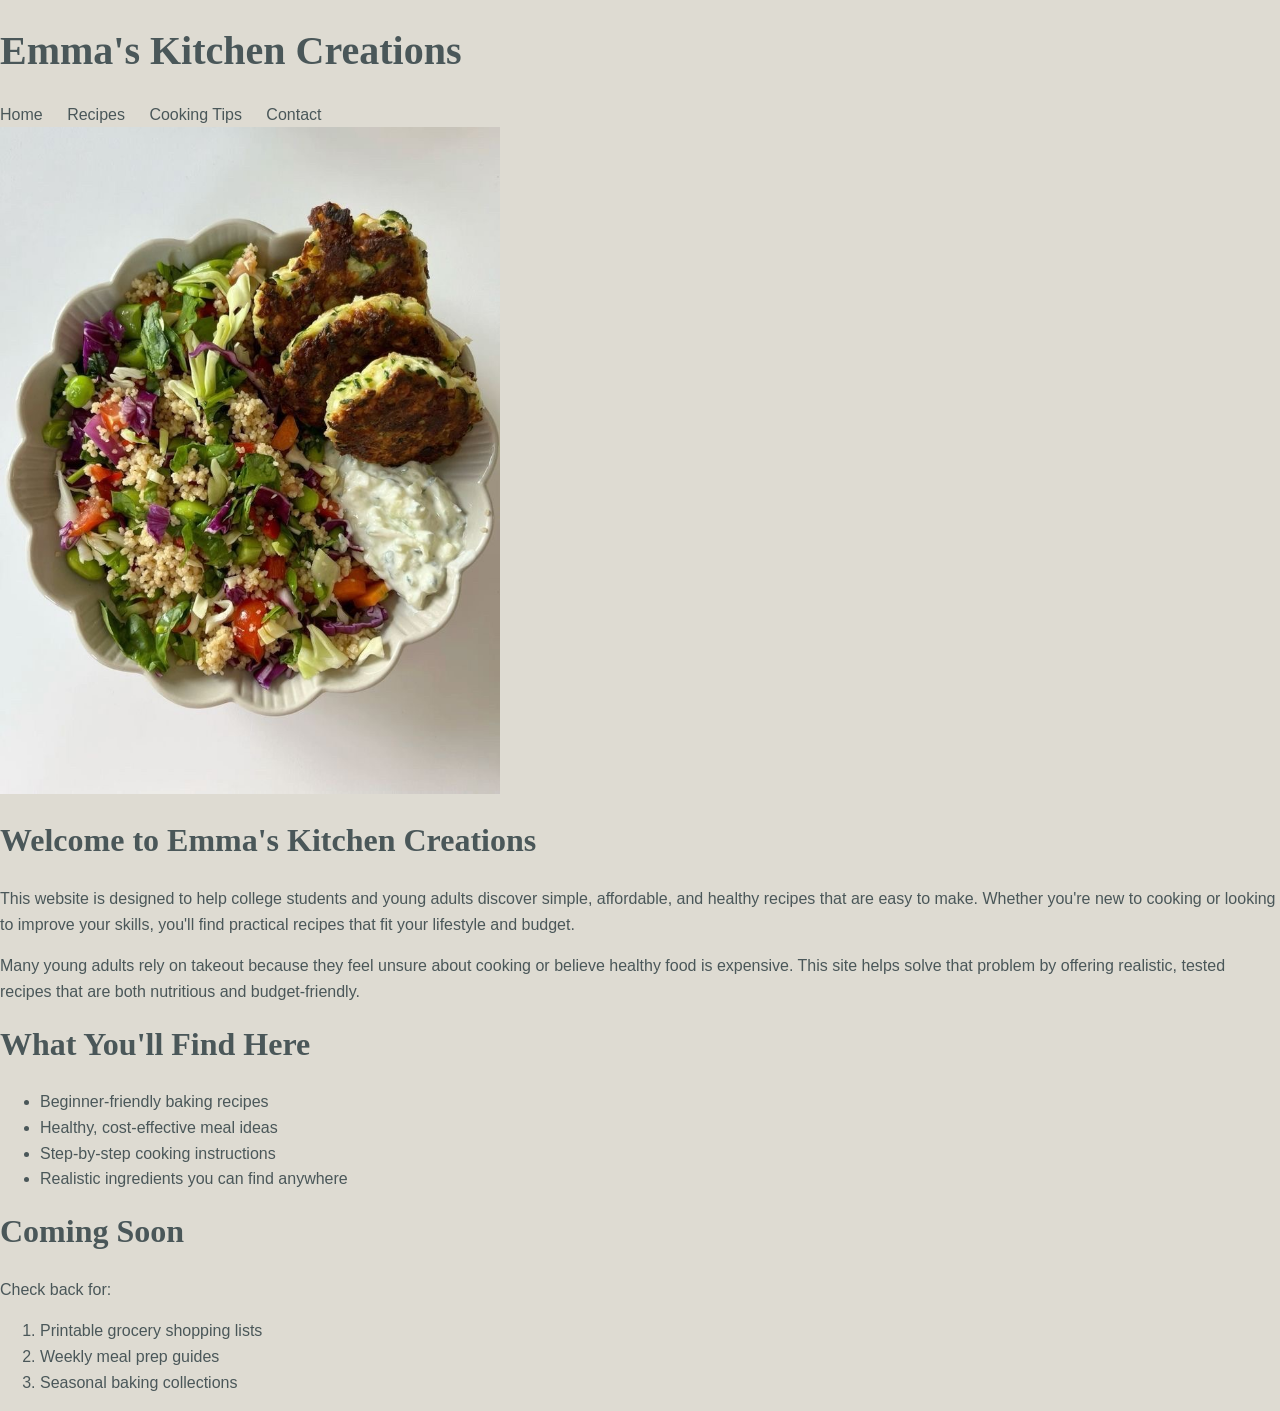
==== emma'skitchencreations/index.html @ 8b3f1259 "Update index.html" ====
<!DOCTYPE html>
<html lang="en">
<head>
  <meta charset="UTF-8">
  <meta name="viewport" content="width=device-width, initial-scale=1.0">
  <title>Emma's Kitchen Creations | Home</title>
  <link rel="stylesheet" href="css/styles.css">
</head>
<body>
    <h1>Emma's Kitchen Creations</h1>
    <nav>
      <ul>
        <li><a href="index.html">Home</a></li>
        <li><a href="recipes.html">Recipes</a></li>
        <li><a href="tips.html">Cooking Tips</a></li>
        <li><a href="contact.html">Contact</a></li>
      </ul>
    </nav>

    <img src="recipe1.jpg"
           alt="Zucchini patties paired with greek salad and rice recipe"
           width="500">

      <h2>Welcome to Emma's Kitchen Creations</h2>

      <p>This website is designed to help college students and young adults
        discover simple, affordable, and healthy recipes that are easy to make.
        Whether you're new to cooking or looking to improve your skills,
        you'll find practical recipes that fit your lifestyle and budget.</p>

      <p>Many young adults rely on takeout because they feel unsure about
        cooking or believe healthy food is expensive. This site helps solve
        that problem by offering realistic, tested recipes that are both
        nutritious and budget-friendly.</p>

      <h2>What You'll Find Here</h2>
      <ul>
        <li>Beginner-friendly baking recipes</li>
        <li>Healthy, cost-effective meal ideas</li>
        <li>Step-by-step cooking instructions</li>
        <li>Realistic ingredients you can find anywhere</li>
      </ul>

      <h2>Coming Soon</h2>
      <p>Check back for:</p>
      <ol>
        <li>Printable grocery shopping lists</li>
        <li>Weekly meal prep guides</li>
        <li>Seasonal baking collections</li>
      </ol>
    </body>
</html>
---- emma'skitchencreations/css/styles.css ----
/* ===================
   Color Scheme
   ===================
   Primary: #F7E1D7 (powder petal)
   Primary hover: #EDAFB8 (cherry blossom)
   Text: #4A5759 (iron grey)
   Text muted: #6b7280
   Background: #DEDBD2 (dust grey)
   Border: #B0C4B1 (ash grey)
*/

/* ===================
   Reset & Base
   =================== */

* {
    box-sizing: border-box;
}

body {
    margin: 0;
    font-family: 'Segoe UI', Tahoma, sans-serif;
    font-size: 16px;
    line-height: 1.6;
    color: #4A5759;
    background-color: #DEDBD2;
}

/* ===================
   Typography
   =================== */

h1, h2, h3 {
    font-family: Georgia, serif;
    line-height: 1.2;
    color: #4A5759;
}

h1 {
    font-size: 2.5rem;
}

h2 {
    font-size: 2rem;
    margin-top: 20px;
}

h3 {
    font-size: 1.5rem;
}

p {
    margin-bottom: 16px;
}

/* Links */

a {
    color: #EDAFB8;
}

a:hover {
    color: #4A5759;
    text-decoration: none;
}

/* ===================
   Layout
   =================== */

header {
    padding: 20px;
    background-color: #F7E1D7;
    border-bottom: 1px solid #B0C4B1;
    text-align: center
}

main {
    padding: 40px 20px;
    max-width: 1000px;
    margin: 0 auto;
}

footer {
    padding: 20px;
    border-top: 1px solid #B0C4B1;
    text-align: center;
    background-color: #F7E1D7;
}

/* ===================
   Navigation
   =================== */

nav ul {
    list-style: none;
    padding: 0;
    margin: 10px 0 0 0;
}

nav li {
    display: inline;
    margin-right: 20px;
}

nav a {
    text-decoration: none;
    color: #4A5759;
    font-weight: 500;
}

nav a:hover {
    color: #EDAFB8;
    text-decoration: underline;
}

/* ===================
   Components
   =================== */

/* Section spacing */

section {
    margin-bottom: 30px;
}

/* Simple card-style blocks (useful for recipes later) */

.card {
    background-color: #F7E1D7;
    border: 1px solid #B0C4B1;
    padding: 20px;
    border-radius: 8px;
    margin-bottom: 20px;
}

/* Buttons */

button {
    background-color: #EDAFB8;
    color: #4A5759;
    border: none;
    padding: 10px 18px;
    border-radius: 5px;
    cursor: pointer;
}

button:hover {
    background-color: #F7E1D7;
}
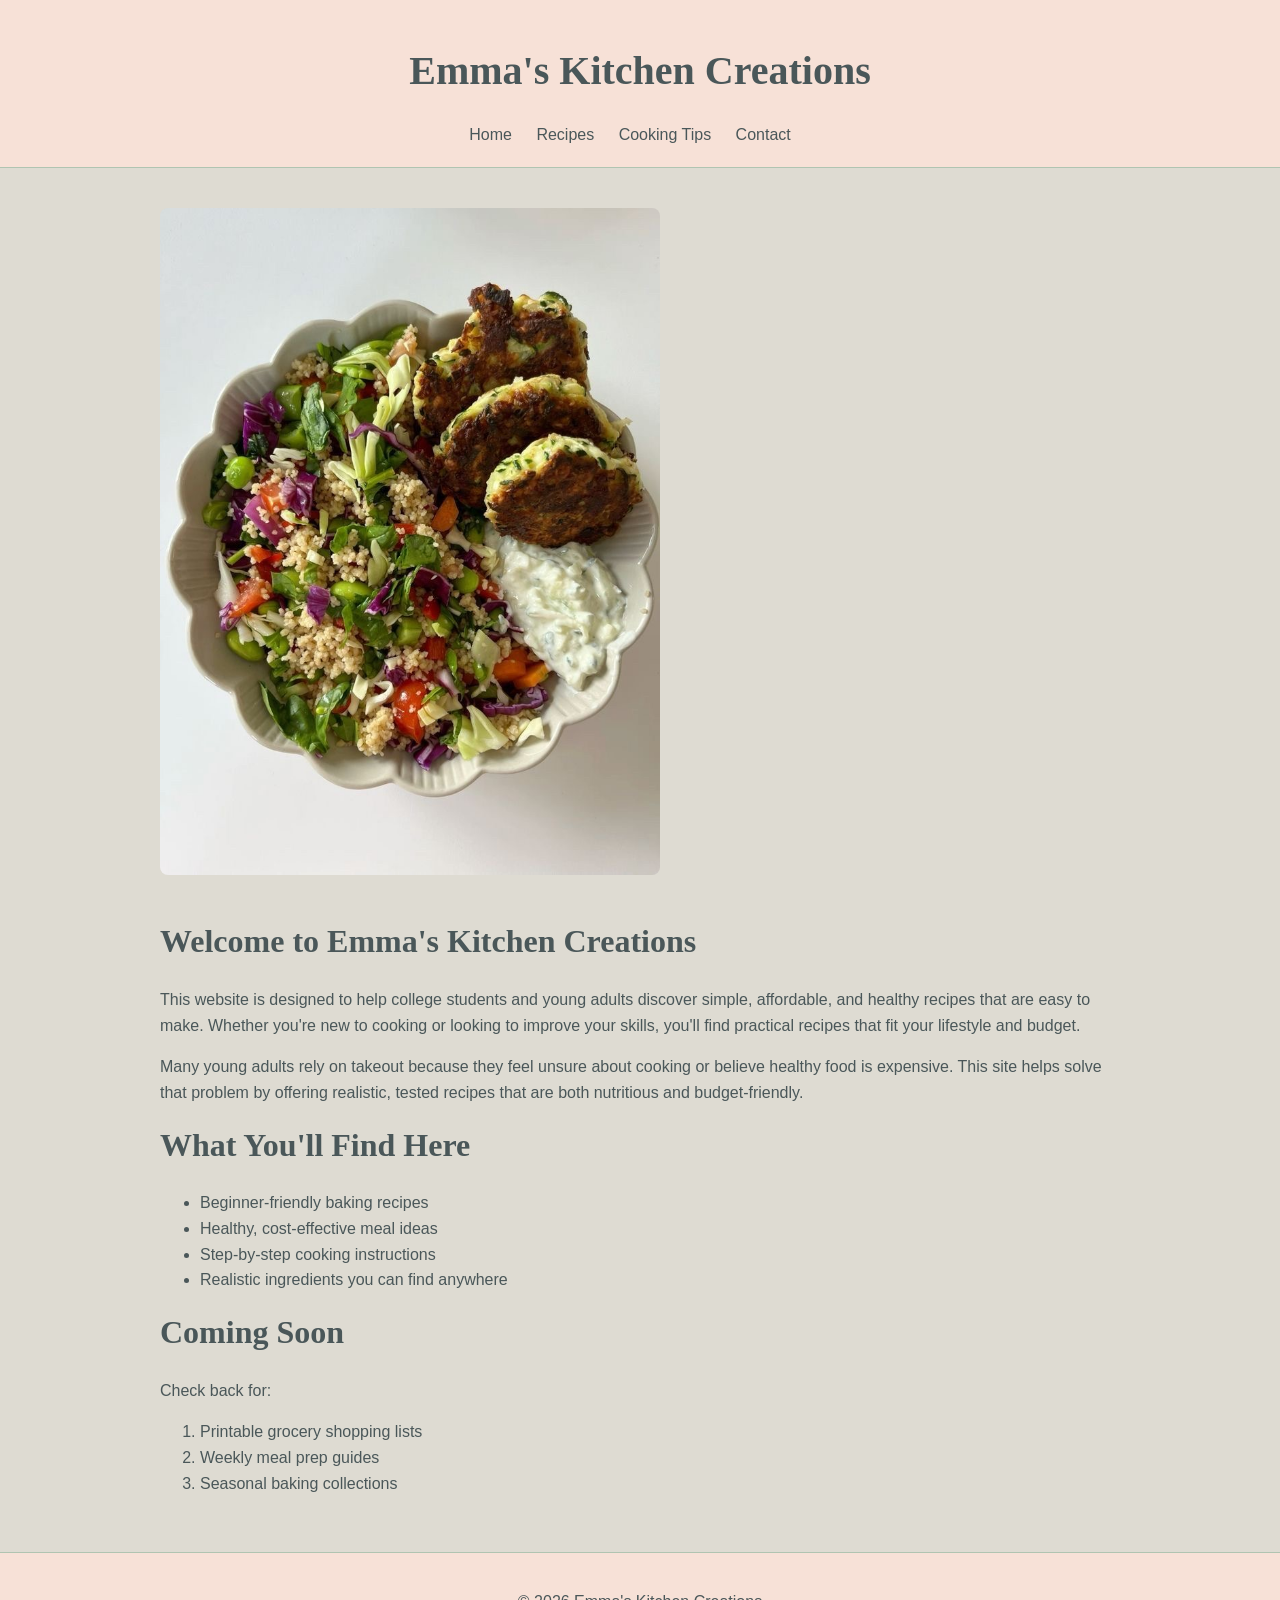
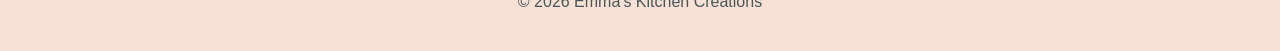
==== commit 27145b3a: "Update index.html" ====
--- a/emma'skitchencreations/index.html
+++ b/emma'skitchencreations/index.html
@@ -7,46 +7,62 @@
   <link rel="stylesheet" href="css/styles.css">
 </head>
 <body>
-    <h1>Emma's Kitchen Creations</h1>
-    <nav>
-      <ul>
-        <li><a href="index.html">Home</a></li>
-        <li><a href="recipes.html">Recipes</a></li>
-        <li><a href="tips.html">Cooking Tips</a></li>
-        <li><a href="contact.html">Contact</a></li>
-      </ul>
-    </nav>
 
-    <img src="recipe1.jpg"
-           alt="Zucchini patties paired with greek salad and rice recipe"
-           width="500">
+<header>
+  <h1>Emma's Kitchen Creations</h1>
 
-      <h2>Welcome to Emma's Kitchen Creations</h2>
+  <nav>
+    <ul>
+      <li><a href="index.html">Home</a></li>
+      <li><a href="recipes.html">Recipes</a></li>
+      <li><a href="tips.html">Cooking Tips</a></li>
+      <li><a href="contact.html">Contact</a></li>
+    </ul>
+  </nav>
+</header>
 
-      <p>This website is designed to help college students and young adults
-        discover simple, affordable, and healthy recipes that are easy to make.
-        Whether you're new to cooking or looking to improve your skills,
-        you'll find practical recipes that fit your lifestyle and budget.</p>
+<main>
 
-      <p>Many young adults rely on takeout because they feel unsure about
-        cooking or believe healthy food is expensive. This site helps solve
-        that problem by offering realistic, tested recipes that are both
-        nutritious and budget-friendly.</p>
+  <img src="recipe1.jpg"
+       alt="Zucchini patties paired with greek salad and rice recipe"
+       width="500">
 
-      <h2>What You'll Find Here</h2>
-      <ul>
-        <li>Beginner-friendly baking recipes</li>
-        <li>Healthy, cost-effective meal ideas</li>
-        <li>Step-by-step cooking instructions</li>
-        <li>Realistic ingredients you can find anywhere</li>
-      </ul>
+  <h2>Welcome to Emma's Kitchen Creations</h2>
 
-      <h2>Coming Soon</h2>
-      <p>Check back for:</p>
-      <ol>
-        <li>Printable grocery shopping lists</li>
-        <li>Weekly meal prep guides</li>
-        <li>Seasonal baking collections</li>
-      </ol>
-    </body>
+  <p>This website is designed to help college students and young adults
+  discover simple, affordable, and healthy recipes that are easy to make.
+  Whether you're new to cooking or looking to improve your skills,
+  you'll find practical recipes that fit your lifestyle and budget.</p>
+
+  <p>Many young adults rely on takeout because they feel unsure about
+  cooking or believe healthy food is expensive. This site helps solve
+  that problem by offering realistic, tested recipes that are both
+  nutritious and budget-friendly.</p>
+
+  <h2>What You'll Find Here</h2>
+
+  <ul>
+    <li>Beginner-friendly baking recipes</li>
+    <li>Healthy, cost-effective meal ideas</li>
+    <li>Step-by-step cooking instructions</li>
+    <li>Realistic ingredients you can find anywhere</li>
+  </ul>
+
+  <h2>Coming Soon</h2>
+
+  <p>Check back for:</p>
+
+  <ol>
+    <li>Printable grocery shopping lists</li>
+    <li>Weekly meal prep guides</li>
+    <li>Seasonal baking collections</li>
+  </ol>
+
+</main>
+
+<footer>
+  <p>© 2026 Emma's Kitchen Creations</p>
+</footer>
+
+</body>
 </html>
--- a/emma'skitchencreations/css/styles.css
+++ b/emma'skitchencreations/css/styles.css
@@ -117,6 +117,13 @@
 /* ===================
    Components
    =================== */
+   
+   img {
+    max-width: 100%;
+    height: auto;
+    border-radius: 8px;
+    margin-bottom: 20px;
+}
 
 /* Section spacing */
 
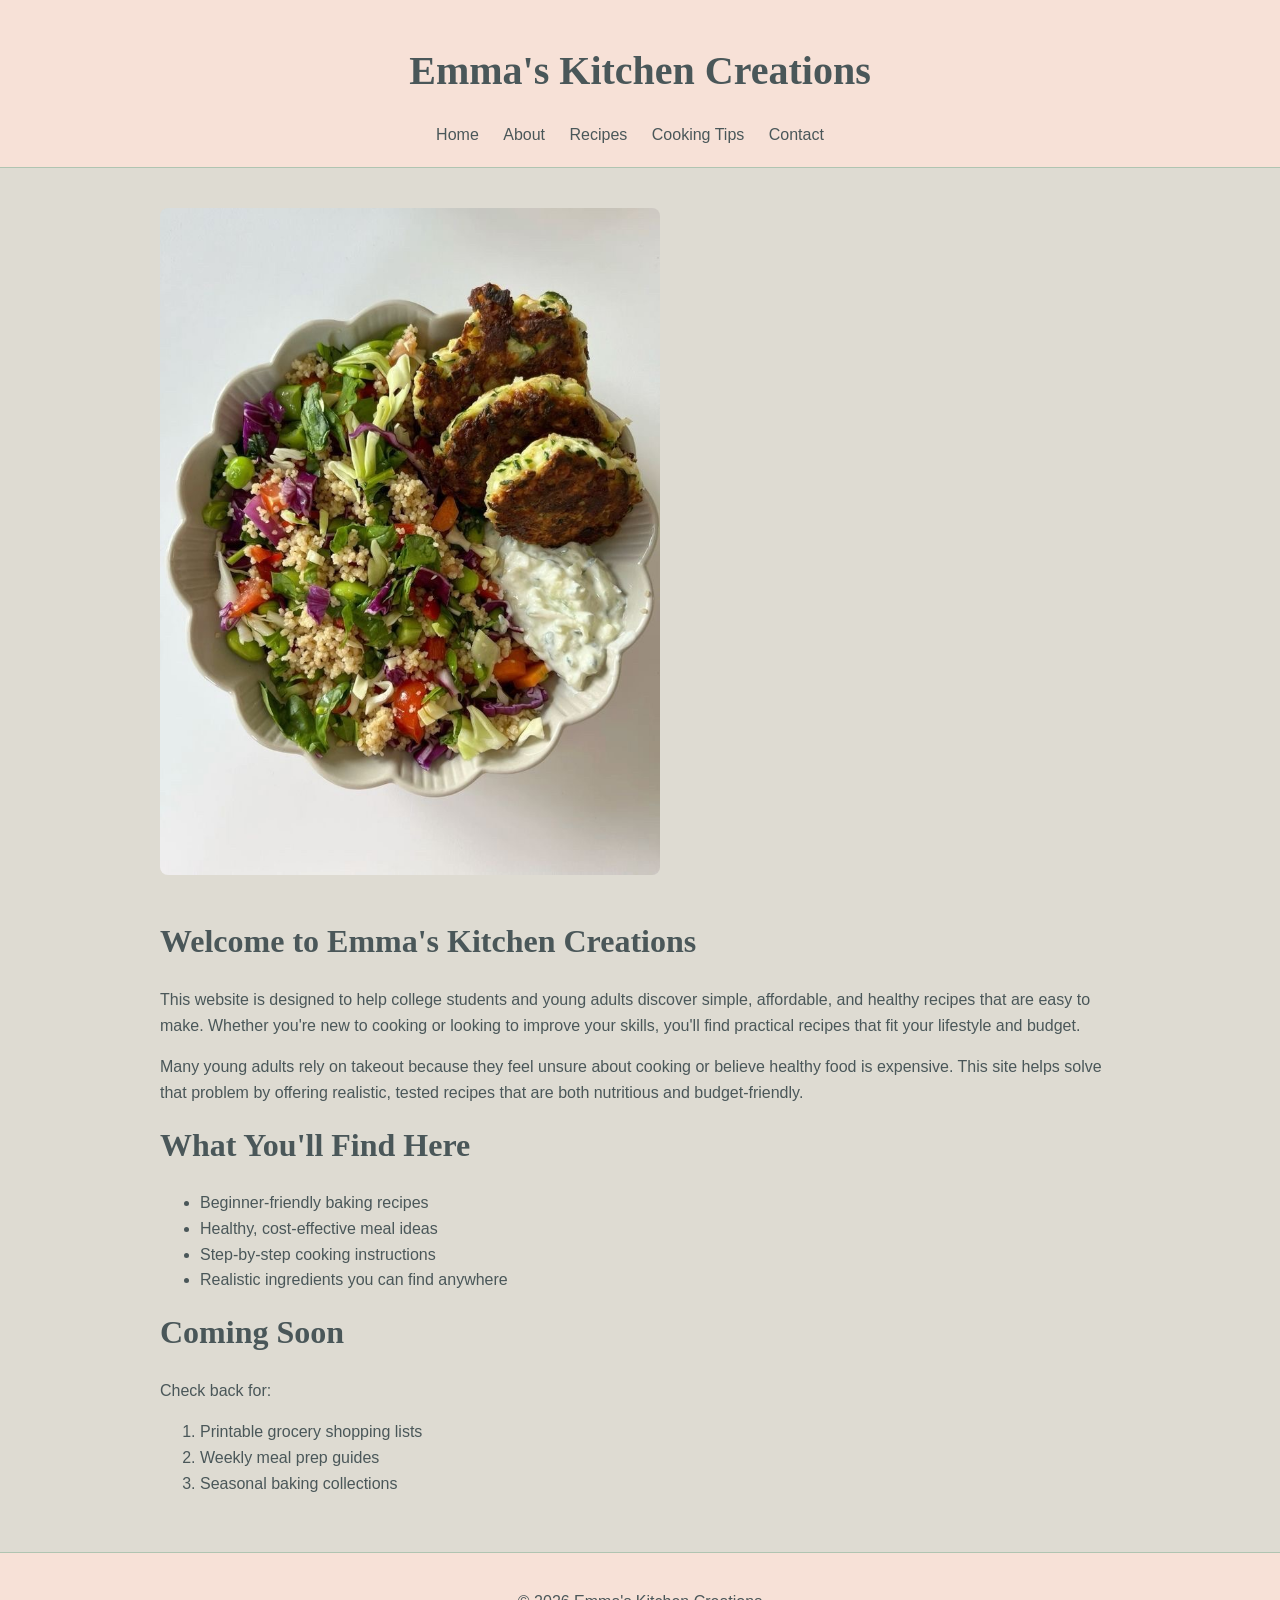
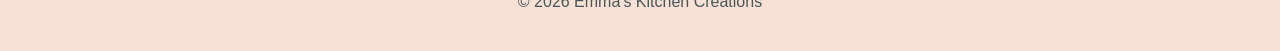
==== commit 8ea3bf21: "Update index.html" ====
--- a/emma'skitchencreations/index.html
+++ b/emma'skitchencreations/index.html
@@ -11,14 +11,15 @@
 <header>
   <h1>Emma's Kitchen Creations</h1>
 
-  <nav>
-    <ul>
-      <li><a href="index.html">Home</a></li>
-      <li><a href="recipes.html">Recipes</a></li>
-      <li><a href="tips.html">Cooking Tips</a></li>
-      <li><a href="contact.html">Contact</a></li>
-    </ul>
-  </nav>
+   <nav>
+      <ul>
+        <li><a href="index.html">Home</a></li>
+        <li><a href="about.html">About</a></li>
+        <li><a href="recipes.html">Recipes</a></li>
+        <li><a href="tips.html">Cooking Tips</a></li>
+        <li><a href="contact.html">Contact</a></li>
+      </ul>
+    </nav>
 </header>
 
 <main>
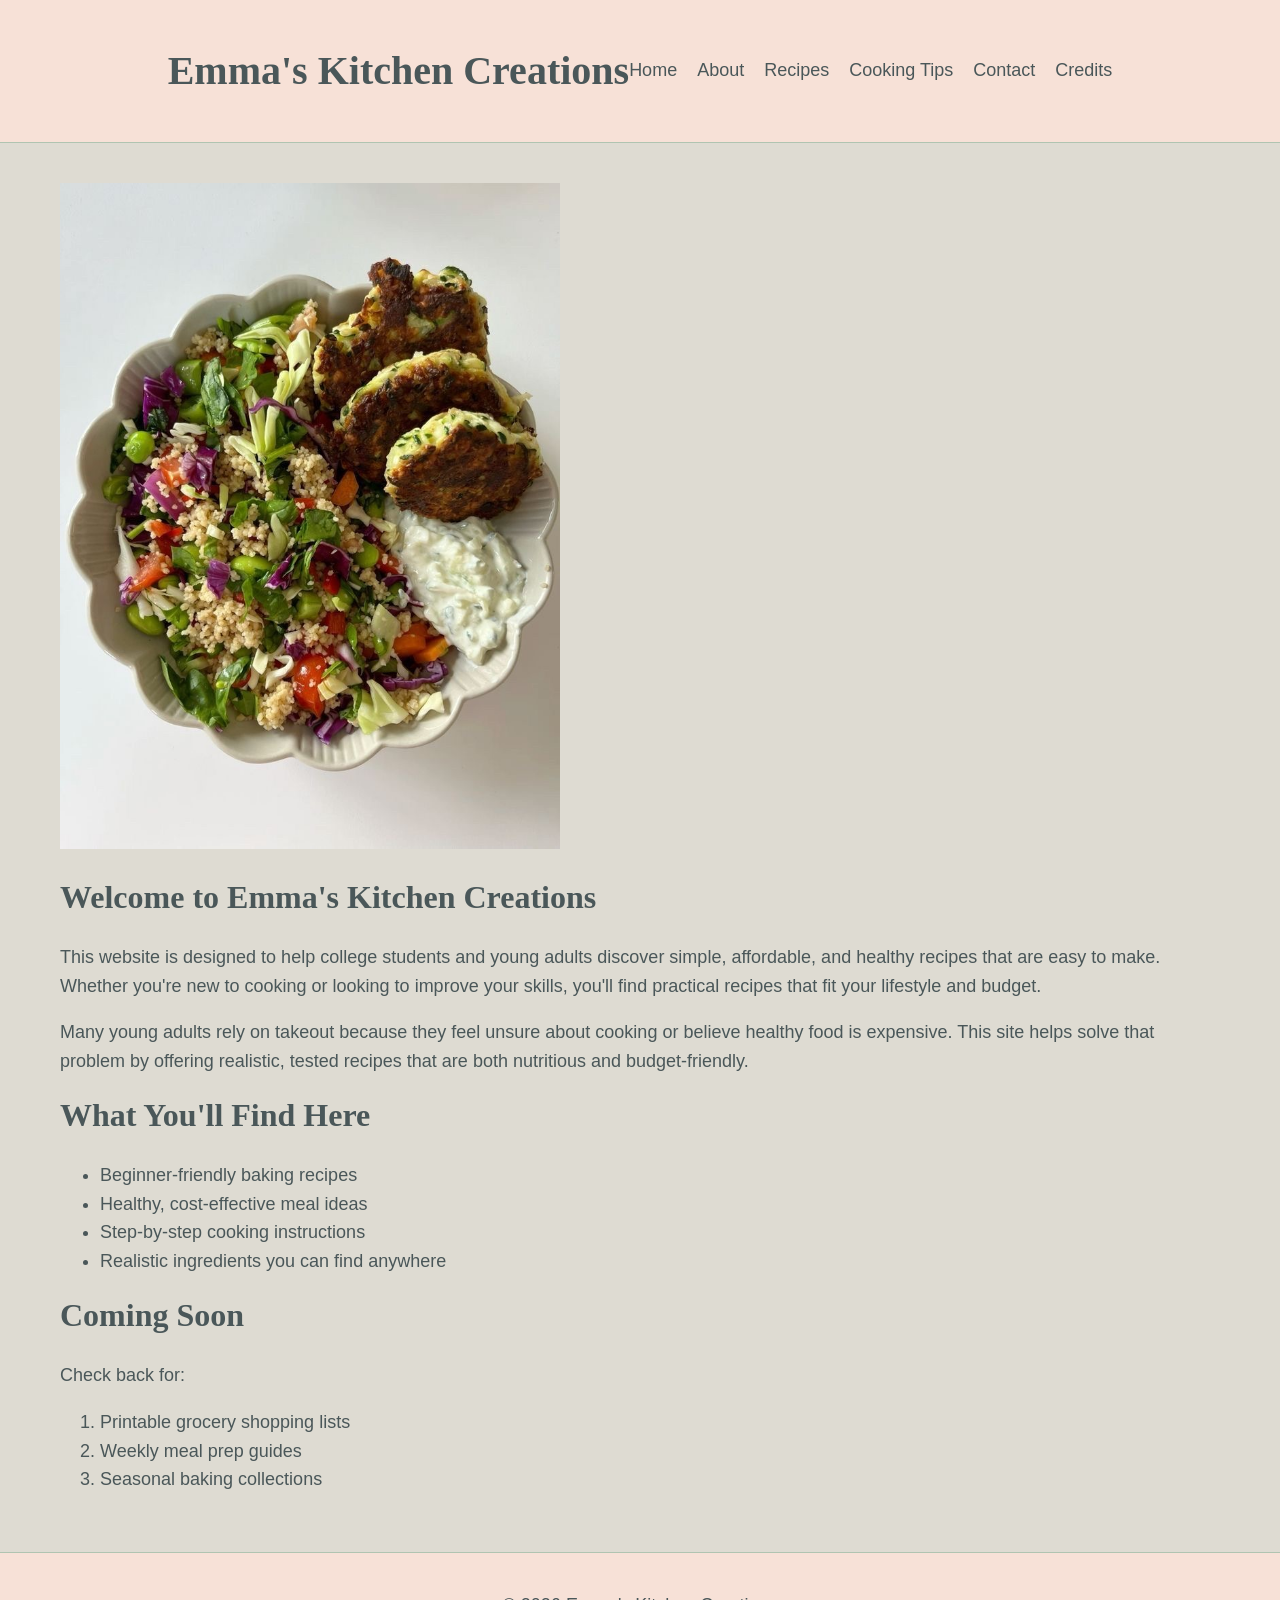
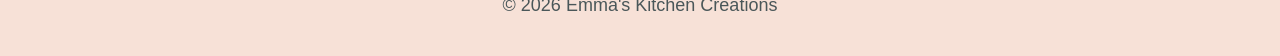
==== commit f67fcf39: "Update index.html" ====
--- a/emma'skitchencreations/index.html
+++ b/emma'skitchencreations/index.html
@@ -8,20 +8,24 @@
 </head>
 <body>
 
-<header>
-  <h1>Emma's Kitchen Creations</h1>
+   <header>
 
-   <nav>
-      <ul>
+    <div class="header-container">
+    <h1 class="site-title">Emma's Kitchen Creations</h1>
+
+     <nav>
+      <ul class="nav-links">
         <li><a href="index.html">Home</a></li>
         <li><a href="about.html">About</a></li>
         <li><a href="recipes.html">Recipes</a></li>
         <li><a href="tips.html">Cooking Tips</a></li>
         <li><a href="contact.html">Contact</a></li>
+        <li><a href="credits.html">Credits</a></li>
       </ul>
     </nav>
-</header>
+  </div>
 
+  </header>
 <main>
 
   <img src="recipe1.jpg"
--- a/emma'skitchencreations/css/styles.css
+++ b/emma'skitchencreations/css/styles.css
@@ -26,6 +26,12 @@
     background-color: #DEDBD2;
 }
 
+/* Responsive Images */
+img {
+  max-width: 100%;
+  height: auto;
+}
+
 /* ===================
    Typography
    =================== */
@@ -72,8 +78,12 @@
     padding: 20px;
     background-color: #F7E1D7;
     border-bottom: 1px solid #B0C4B1;
-    text-align: center
-}
+    
+    display: flex;
+    flex-direction: column;
+    align-items: center;
+}
+
 
 main {
     padding: 40px 20px;
@@ -91,38 +101,57 @@
 /* ===================
    Navigation
    =================== */
-
-nav ul {
+/* ===================
+   Navigation (Flexbox)
+   =================== */
+
+.header-container {
+    display: flex;
+    justify-content: space-between;
+    align-items: center;
+    max-width: 1000px;
+    margin: 0 auto;
+}
+
+.nav-links {
+    display: flex;
     list-style: none;
+    gap: 20px;
     padding: 0;
-    margin: 10px 0 0 0;
-}
-
-nav li {
-    display: inline;
-    margin-right: 20px;
-}
-
-nav a {
+    margin: 0;
+}
+
+.nav-links a {
     text-decoration: none;
-    color: #4A5759;
     font-weight: 500;
-}
-
-nav a:hover {
+    color: #4A5759;
+}
+
+.nav-links a:hover {
     color: #EDAFB8;
-    text-decoration: underline;
 }
 
 /* ===================
    Components
    =================== */
-   
-   img {
-    max-width: 100%;
-    height: auto;
+
+.recipe-grid {
+    display: flex;
+    gap: 20px;
+    flex-wrap: wrap;
+}
+
+.card {
+    flex: 1 1 250px;
+    background-color: #F7E1D7;
+    border: 1px solid #B0C4B1;
     border-radius: 8px;
-    margin-bottom: 20px;
+    padding: 15px;
+}
+
+.card img {
+    width: 100%;
+    border-radius: 8px;
 }
 
 /* Section spacing */
@@ -155,3 +184,46 @@
 button:hover {
     background-color: #F7E1D7;
 }
+
+/* ===== Tablet (768px and up) ===== */
+
+@media (min-width: 768px) {
+
+  header {
+    flex-direction: row;
+    justify-content: space-between;
+  }
+
+  .nav-links {
+  flex-direction: row;
+  gap: 20px;
+}
+
+ .recipe-grid {
+  flex-direction: row;
+  flex-wrap: wrap;
+}
+
+  .card {
+    flex: 1 1 45%;
+  }
+
+}
+/* ===== Desktop (1024px and up) ===== */
+
+@media (min-width: 1024px) {
+
+  main {
+    max-width: 1200px;
+    margin: 0 auto;
+  }
+
+  body {
+    font-size: 18px;
+  }
+
+  .card {
+    flex: 1 1 30%;
+  }
+
+}
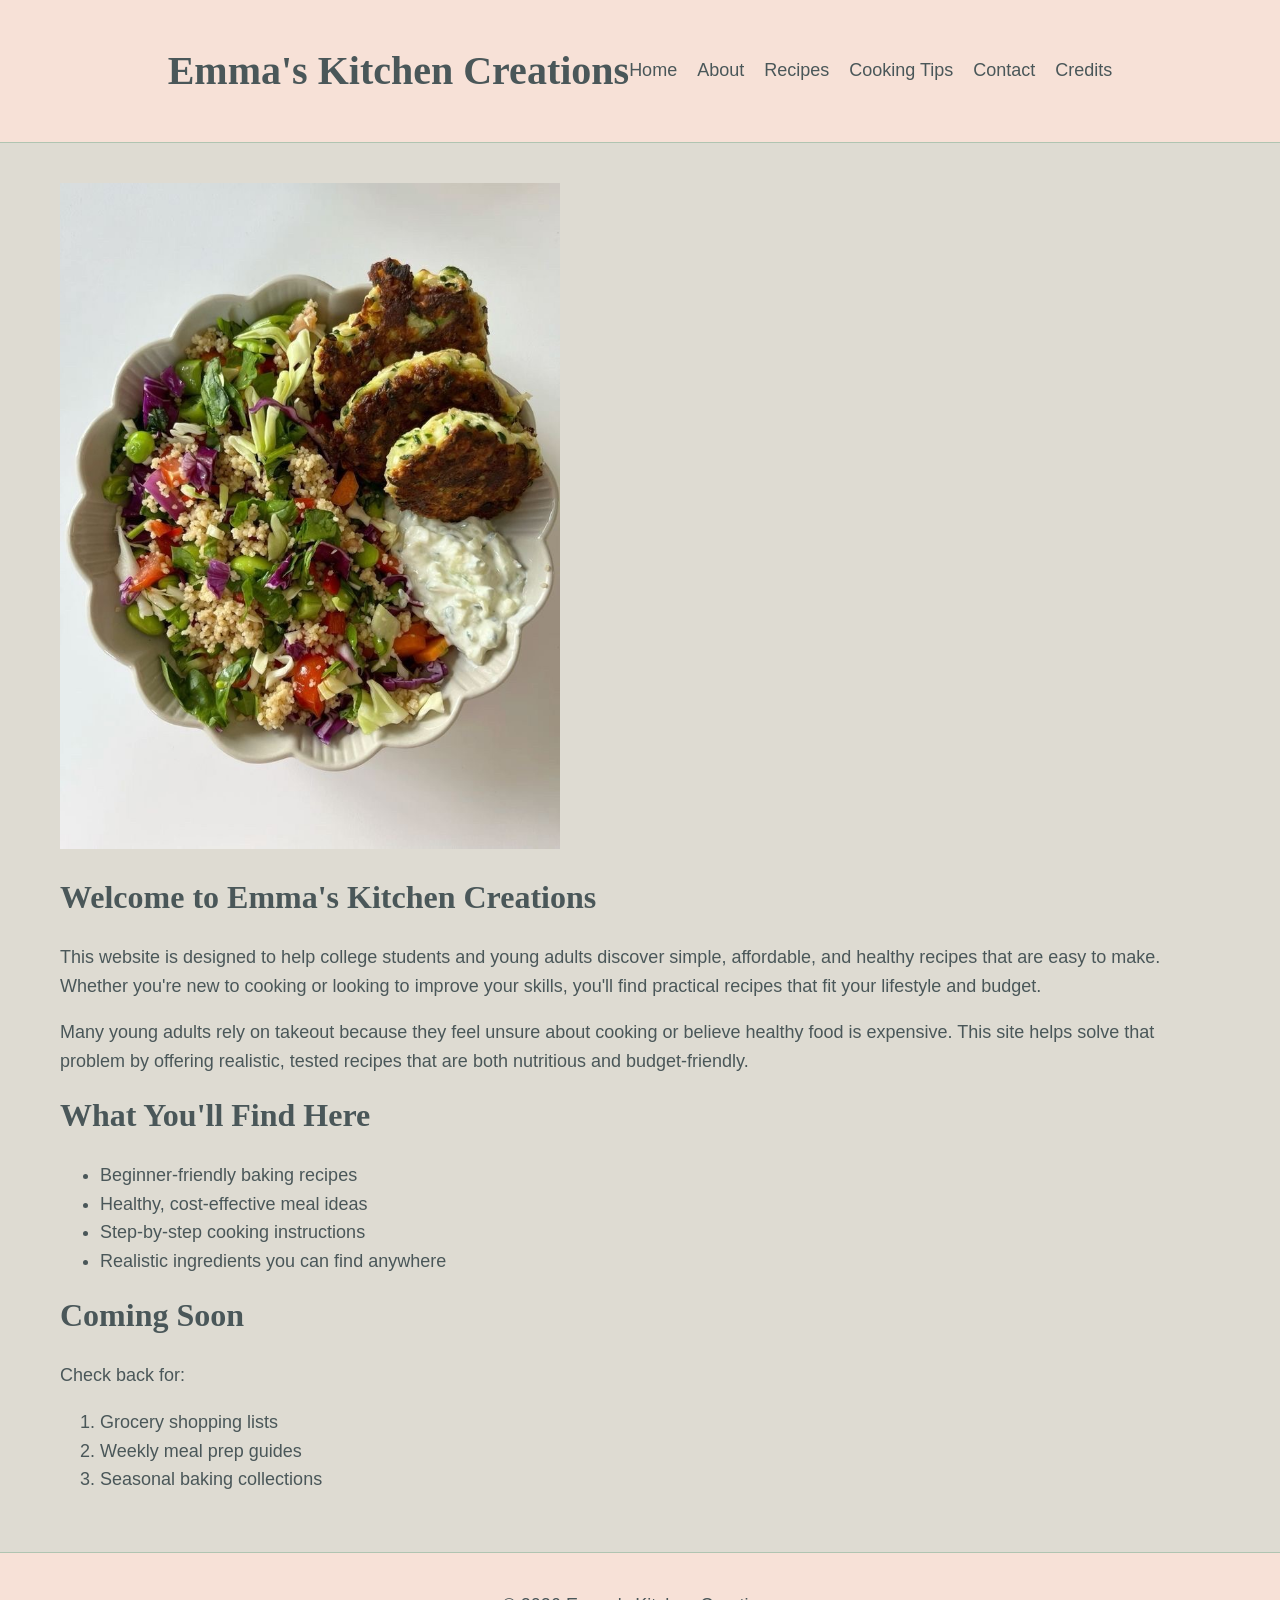
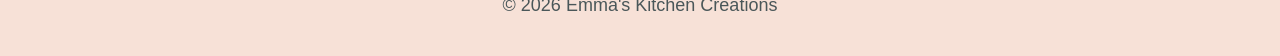
==== commit f36a0205: "Update index.html" ====
--- a/emma'skitchencreations/index.html
+++ b/emma'skitchencreations/index.html
@@ -58,7 +58,7 @@
   <p>Check back for:</p>
 
   <ol>
-    <li>Printable grocery shopping lists</li>
+    <li>Grocery shopping lists</li>
     <li>Weekly meal prep guides</li>
     <li>Seasonal baking collections</li>
   </ol>
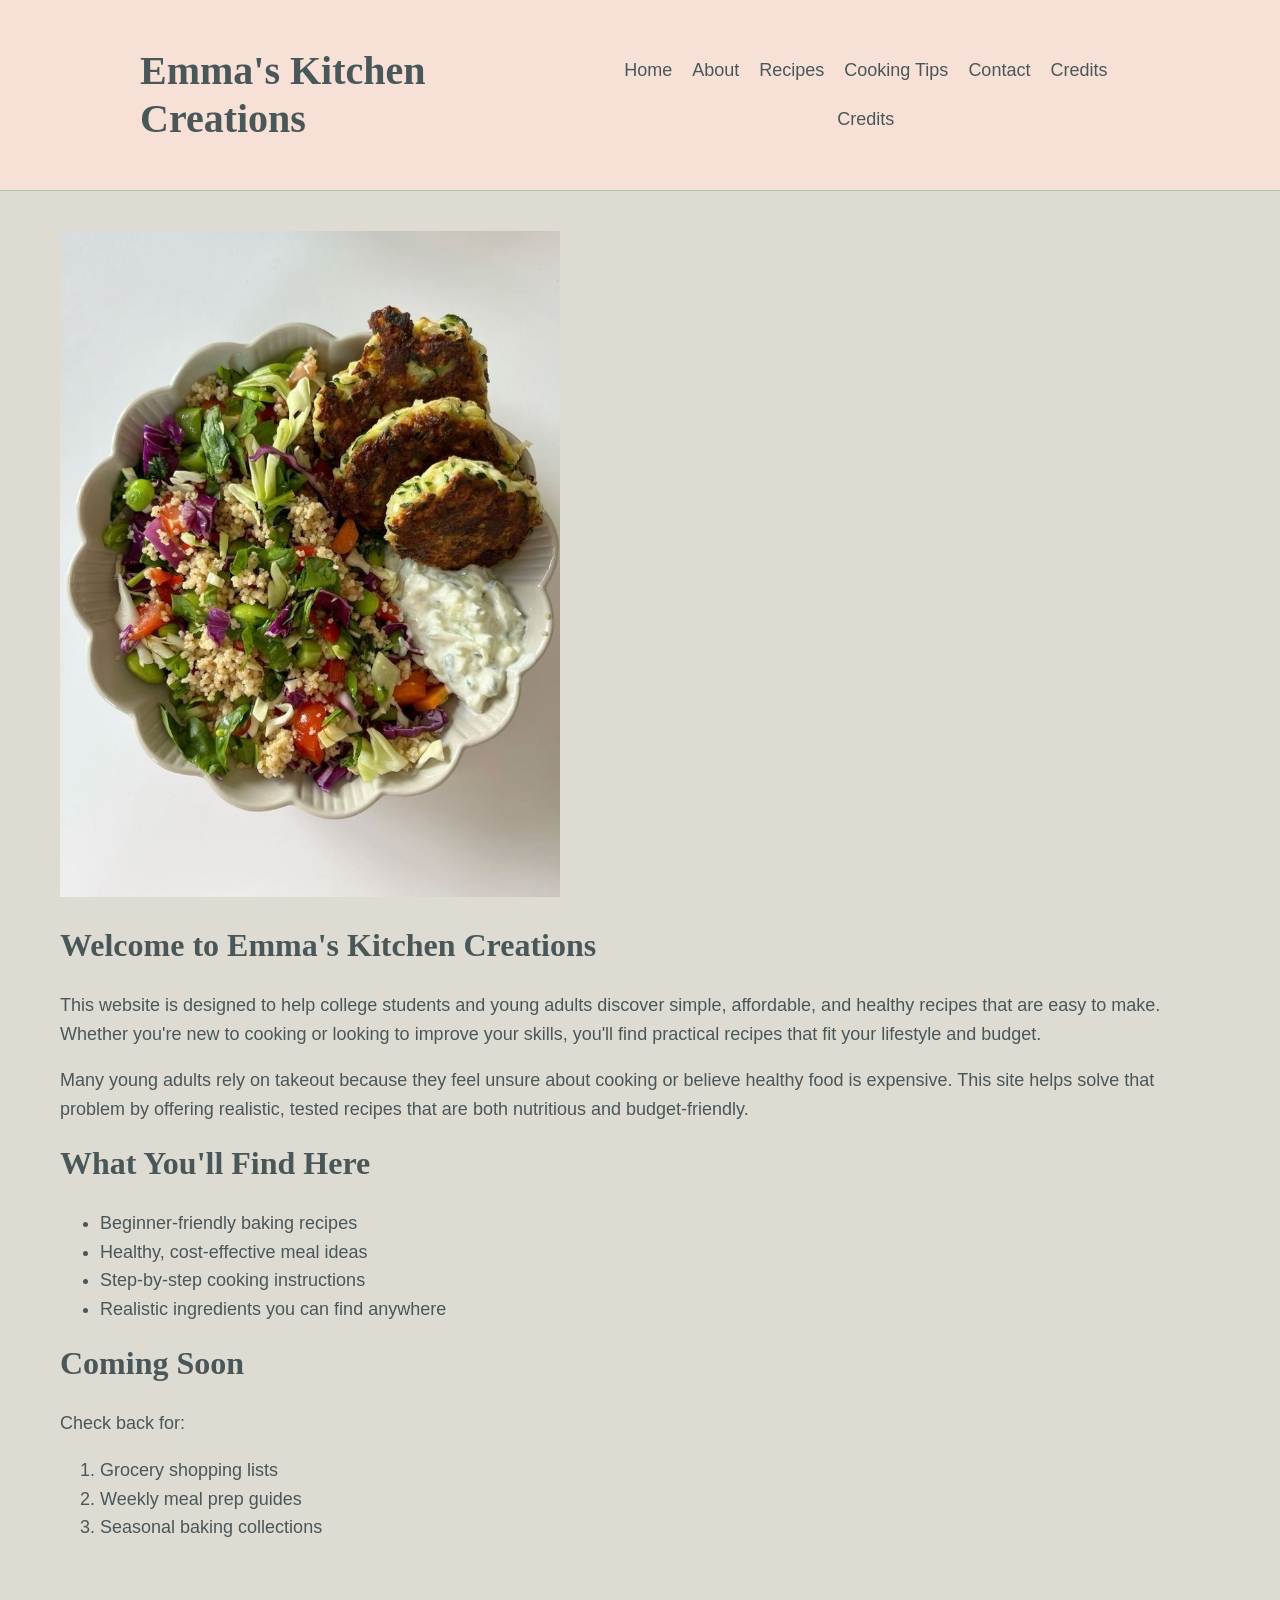
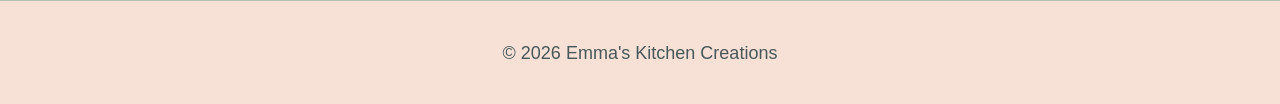
==== commit 4e793986: "Update index.html" ====
--- a/emma'skitchencreations/index.html
+++ b/emma'skitchencreations/index.html
@@ -21,6 +21,7 @@
         <li><a href="tips.html">Cooking Tips</a></li>
         <li><a href="contact.html">Contact</a></li>
         <li><a href="credits.html">Credits</a></li>
+        <li><a href="accessibility.html">Credits</a></li>
       </ul>
     </nav>
   </div>
--- a/emma'skitchencreations/css/styles.css
+++ b/emma'skitchencreations/css/styles.css
@@ -119,6 +119,8 @@
     gap: 20px;
     padding: 0;
     margin: 0;
+    flex-wrap: wrap;
+    justify-content: center;
 }
 
 .nav-links a {
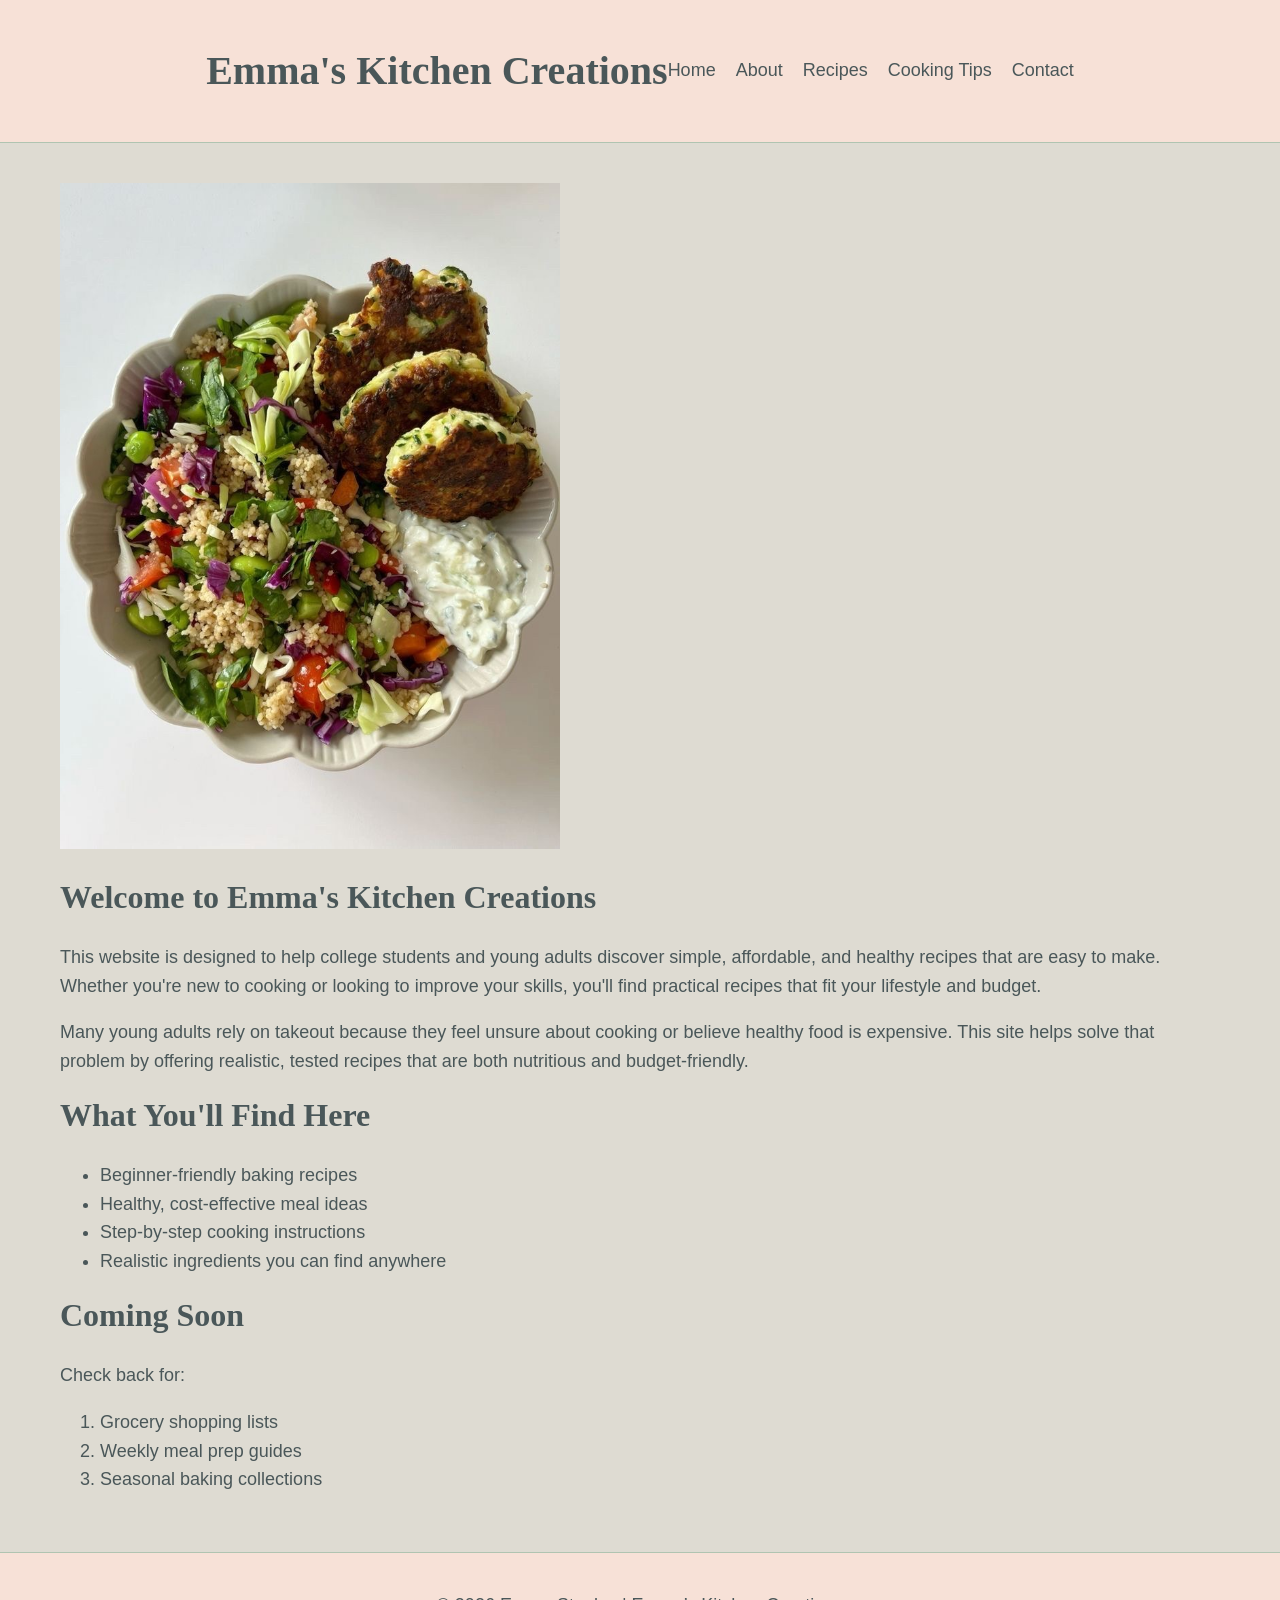
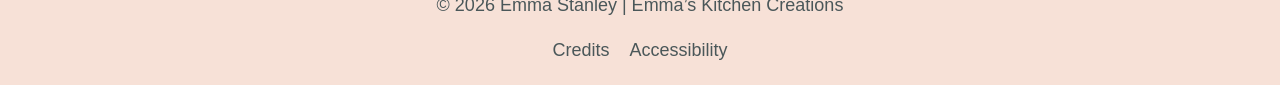
==== commit 11c59385: "Update index.html" ====
--- a/emma'skitchencreations/index.html
+++ b/emma'skitchencreations/index.html
@@ -20,8 +20,6 @@
         <li><a href="recipes.html">Recipes</a></li>
         <li><a href="tips.html">Cooking Tips</a></li>
         <li><a href="contact.html">Contact</a></li>
-        <li><a href="credits.html">Credits</a></li>
-        <li><a href="accessibility.html">Credits</a></li>
       </ul>
     </nav>
   </div>
@@ -67,8 +65,14 @@
 </main>
 
 <footer>
-  <p>© 2026 Emma's Kitchen Creations</p>
-</footer>
+    <p>&copy; 2026 Emma Stanley | Emma’s Kitchen Creations</p>
+    <nav>
+         <ul class="nav-links">
+        <li><a href="credits.html">Credits</a></li>
+        <li><a href="accessibility.html">Accessibility</a></li>
+        </ul>
+    </nav>
+  </footer>
 
 </body>
 </html>
